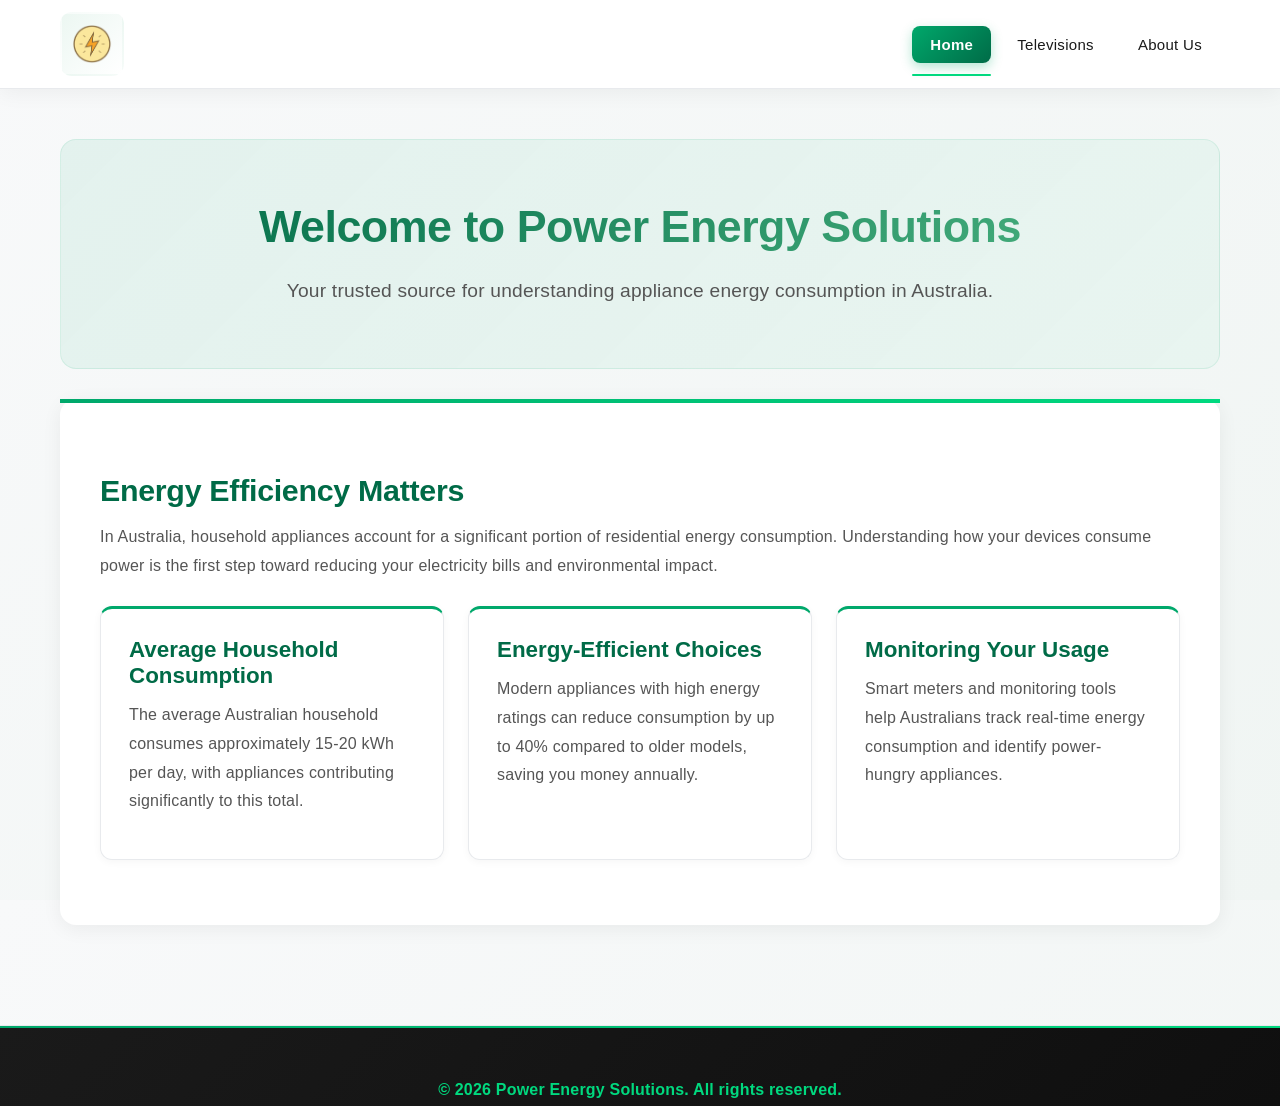
==== Exercise 0.2/index.html @ 6bb60370 "First commit" ====
<!DOCTYPE html>
<html lang="en">
<head>
    <meta charset="UTF-8">
    <meta name="viewport" content="width=device-width, initial-scale=1.0">
    <title>Power Energy Solutions</title>
    <link rel="stylesheet" href="css/styles.css">
</head>
<body>
    <header>
        <nav class="navbar">
            <div class="logo-container">
                <button id="logo-btn" class="logo" title="Go to Home page">
                    <img src="logo/Logo.png" alt="Power Energy Solutions Logo">
                </button>
            </div>
            <ul class="nav-links">
                <li><button class="nav-btn active" data-page="home">Home</button></li>
                <li><button class="nav-btn" data-page="televisions">Televisions</button></li>
                <li><button class="nav-btn" data-page="about">About Us</button></li>
            </ul>
        </nav>
    </header>

    <main>
        <!-- Home Page -->
        <div id="home" class="page active">
            <section class="hero">
                <h1>Welcome to Power Energy Solutions</h1>
                <p class="hero-subtitle">Your trusted source for understanding appliance energy consumption in Australia.</p>
            </section>
            <div class="content-section">
                <h2>Energy Efficiency Matters</h2>
                <p>In Australia, household appliances account for a significant portion of residential energy consumption. Understanding how your devices consume power is the first step toward reducing your electricity bills and environmental impact.</p>
                <div class="info-grid">
                    <div class="info-card">
                        <h3>Average Household Consumption</h3>
                        <p>The average Australian household consumes approximately 15-20 kWh per day, with appliances contributing significantly to this total.</p>
                    </div>
                    <div class="info-card">
                        <h3>Energy-Efficient Choices</h3>
                        <p>Modern appliances with high energy ratings can reduce consumption by up to 40% compared to older models, saving you money annually.</p>
                    </div>
                    <div class="info-card">
                        <h3>Monitoring Your Usage</h3>
                        <p>Smart meters and monitoring tools help Australians track real-time energy consumption and identify power-hungry appliances.</p>
                    </div>
                </div>
            </div>
        </div>

        <!-- Televisions Page -->
        <div id="televisions" class="page">
            <h1>Television Energy Consumption Guide</h1>
            <p>Learn how much power your television uses and how to minimize energy waste.</p>
            <div class="content-section">
                <h2>Understanding TV Power Consumption</h2>
                <p>Television energy consumption varies significantly based on size, technology, and usage patterns.</p>
                
                <h3>Power Consumption by Technology</h3>
                <div class="table-container">
                    <table class="energy-table">
                        <thead>
                            <tr>
                                <th>Technology</th>
                                <th>55" TV (Average)</th>
                                <th>Annual Cost (AUS)</th>
                                <th>CO₂ Emissions</th>
                            </tr>
                        </thead>
                        <tbody>
                            <tr>
                                <td>LED TV</td>
                                <td>80-150 W</td>
                                <td>$30-$54</td>
                                <td>0.35 tonnes</td>
                            </tr>
                            <tr>
                                <td>QLED TV</td>
                                <td>100-180 W</td>
                                <td>$36-$65</td>
                                <td>0.44 tonnes</td>
                            </tr>
                            <tr>
                                <td>OLED TV</td>
                                <td>90-170 W</td>
                                <td>$32-$61</td>
                                <td>0.41 tonnes</td>
                            </tr>
                            <tr>
                                <td>Mini-LED TV</td>
                                <td>110-200 W</td>
                                <td>$40-$72</td>
                                <td>0.50 tonnes</td>
                            </tr>
                        </tbody>
                    </table>
                </div>

                <h3>Average Australian Viewing</h3>
                <p>Australians watch an average of 3-4 hours of television daily. With an average TV consuming 100W, this equates to 300-400 Wh (0.3-0.4 kWh) per day dedicated to television viewing alone.</p>
            </div>
        </div>

        <!-- About Us Page -->
        <div id="about" class="page">
            <h1>About Power Energy Solutions</h1>
            <p>Dedicated to educating Australian households about energy consumption and efficiency.</p>
            <div class="content-section">
                <h2>Our Mission</h2>
                <p>Power Energy Solutions is committed to helping Australian households understand and reduce their energy consumption. We provide accurate, practical information about how common household appliances use electricity, enabling consumers to make informed decisions about their energy usage.</p>

                <h2>Why Energy Efficiency Matters in Australia</h2>
                <p>Australia has one of the highest per-capita energy consumptions in the world. With rising electricity costs and increasing environmental concerns, understanding appliance energy consumption is more important than ever. Our goal is to empower households with knowledge to:</p>
                <ul class="about-list">
                    <li>Reduce monthly electricity bills</li>
                    <li>Lower their carbon footprint</li>
                    <li>Make sustainable appliance choices</li>
                    <li>Understand energy labels and ratings</li>
                </ul>

                <h2>Key Facts About Australian Energy</h2>
                <div class="facts-grid">
                    <div class="fact-card">
                        <h3>Growing Energy Demand</h3>
                        <p>Australian households increasingly rely on air conditioning and heating, with climate control accounting for up to 40% of residential energy use.</p>
                    </div>
                    <div class="fact-card">
                        <h3>Rising Costs</h3>
                        <p>Electricity prices in Australia have risen significantly, making energy efficiency an important budget consideration for households.</p>
                    </div>
                    <div class="fact-card">
                        <h3>Renewable Transition</h3>
                        <p>Australia is transitioning to renewable energy sources, making the demand for energy-efficient appliances more critical than ever.</p>
                    </div>
                </div>

                <h2>Contact & Information</h2>
                <p>For more information about appliance energy consumption in Australia, consult Energy.gov.au or the Australian Appliance & Equipment Manufacturers' Association (AAEMA).</p>
            </div>
        </div>
    </main>

    <footer>
        <p>&copy; 2026 Power Energy Solutions. All rights reserved.</p>
        <p>Built with the assistance of Claude AI (Anthropic)</p>
    </footer>

    <script src="js/script.js"></script>
</body>
</html>
---- Exercise 0.2/css/styles.css ----
/* Root Colors - Modern Green theme matching power logo */
:root {
    --primary-color: #00A86B;
    --primary-dark: #006B47;
    --primary-light: #4CB381;
    --accent-color: #00D97F;
    --text-color: #1a1a1a;
    --text-light: #555555;
    --bg-color: #f8f9fa;
    --border-color: #e8eaed;
    --hover-color: #ecf7f2;
    --shadow-sm: 0 2px 8px rgba(0, 0, 0, 0.08);
    --shadow-md: 0 8px 24px rgba(0, 168, 107, 0.12);
    --shadow-lg: 0 12px 32px rgba(0, 0, 0, 0.1);
}

/* Global Styles */
* {
    margin: 0;
    padding: 0;
    box-sizing: border-box;
}

html, body {
    height: 100%;
    scroll-behavior: smooth;
}

body {
    font-family: -apple-system, BlinkMacSystemFont, 'Segoe UI', 'Roboto', 'Oxygen', 'Ubuntu', 'Cantarell', sans-serif;
    color: var(--text-color);
    background: linear-gradient(135deg, #f8f9fa 0%, #f0f5f3 100%);
    display: flex;
    flex-direction: column;
    min-height: 100vh;
}

main {
    flex: 1;
    max-width: 1200px;
    margin: 0 auto;
    padding: 50px 20px;
    width: 100%;
}

/* Header and Navigation */
header {
    background: white;
    border-bottom: 1px solid var(--border-color);
    position: sticky;
    top: 0;
    z-index: 100;
    box-shadow: 0 4px 20px rgba(0, 0, 0, 0.05);
    backdrop-filter: blur(10px);
    background: rgba(255, 255, 255, 0.95);
}

.navbar {
    max-width: 1200px;
    margin: 0 auto;
    display: flex;
    justify-content: space-between;
    align-items: center;
    padding: 12px 20px;
}

.logo-container {
    display: flex;
    align-items: center;
}

.logo {
    background: linear-gradient(135deg, var(--hover-color), white);
    border: 2px solid transparent;
    cursor: pointer;
    padding: 10px;
    border-radius: 12px;
    transition: all 0.3s cubic-bezier(0.4, 0, 0.2, 1);
    display: flex;
    align-items: center;
    justify-content: center;
}

.logo:hover {
    background: linear-gradient(135deg, var(--primary-light), var(--primary-color));
    border-color: var(--accent-color);
    box-shadow: 0 8px 24px rgba(0, 168, 107, 0.25);
    transform: translateY(-2px);
}

.logo:active {
    transform: scale(0.95);
}

.logo svg {
    display: block;
    filter: drop-shadow(0 2px 4px rgba(0, 0, 0, 0.1));
}

.logo img {
    width: 40px;
    height: 40px;
    display: block;
}

.nav-links {
    list-style: none;
    display: flex;
    gap: 8px;
}

.nav-btn {
    background: transparent;
    border: none;
    padding: 10px 18px;
    font-size: 15px;
    font-weight: 500;
    color: var(--text-color);
    cursor: pointer;
    border-radius: 8px;
    transition: all 0.3s cubic-bezier(0.4, 0, 0.2, 1);
    position: relative;
    text-decoration: none;
    letter-spacing: 0.3px;
}

.nav-btn:hover {
    color: var(--primary-color);
    background: var(--hover-color);
    transform: translateY(-2px);
}

.nav-btn.active {
    color: white;
    background: linear-gradient(135deg, var(--primary-color), var(--primary-dark));
    font-weight: 600;
    box-shadow: 0 4px 12px rgba(0, 168, 107, 0.3);
}

.nav-btn.active::after {
    content: '';
    position: absolute;
    bottom: -13px;
    left: 0;
    right: 0;
    height: 2px;
    background: var(--accent-color);
    border-radius: 1px;
}

/* Page Content */
.page {
    display: none;
    animation: fadeInUp 0.5s ease-out;
}

.page.active {
    display: block;
}

@keyframes fadeInUp {
    from {
        opacity: 0;
        transform: translateY(20px);
    }
    to {
        opacity: 1;
        transform: translateY(0);
    }
}

@keyframes slideDown {
    from {
        opacity: 0;
        transform: translateY(-10px);
    }
    to {
        opacity: 1;
        transform: translateY(0);
    }
}

h1 {
    background: linear-gradient(135deg, var(--primary-dark), var(--primary-color));
    -webkit-background-clip: text;
    -webkit-text-fill-color: transparent;
    background-clip: text;
    font-size: 3em;
    margin-bottom: 15px;
    font-weight: 700;
    letter-spacing: -0.5px;
    line-height: 1.2;
}

.hero {
    background: linear-gradient(135deg, rgba(0, 168, 107, 0.08), rgba(0, 217, 127, 0.04));
    padding: 60px 40px;
    border-radius: 16px;
    margin-bottom: 30px;
    border: 1px solid rgba(0, 168, 107, 0.1);
    text-align: center;
    animation: slideDown 0.6s cubic-bezier(0.4, 0, 0.2, 1);
}

.hero h1 {
    font-size: 2.8em;
    margin-bottom: 20px;
    background: linear-gradient(135deg, var(--primary-dark), var(--primary-light));
    -webkit-background-clip: text;
    -webkit-text-fill-color: transparent;
    background-clip: text;
}

.hero-subtitle {
    font-size: 1.2em;
    color: var(--text-light);
    margin: 0;
    font-weight: 500;
}

h2 {
    color: var(--primary-dark);
    font-size: 1.9em;
    margin-top: 30px;
    margin-bottom: 15px;
    font-weight: 700;
    letter-spacing: -0.3px;
}

h3 {
    color: var(--primary-color);
    font-size: 1.4em;
    margin-top: 20px;
    margin-bottom: 12px;
    font-weight: 600;
}

p {
    line-height: 1.8;
    color: var(--text-light);
    margin-bottom: 15px;
    font-size: 1em;
    letter-spacing: 0.2px;
}

.content-section {
    background: white;
    padding: 40px;
    border-radius: 16px;
    border-left: none;
    margin-top: 20px;
    box-shadow: 0 4px 20px rgba(0, 0, 0, 0.06);
    border-top: 4px solid transparent;
    border-image: linear-gradient(90deg, var(--primary-color), var(--accent-color)) 1;
    transition: all 0.3s cubic-bezier(0.4, 0, 0.2, 1);
}

.content-section:hover {
    box-shadow: var(--shadow-md);
    transform: translateY(-2px);
}

/* Grid Layouts */
.content-grid {
    display: grid;
    grid-template-columns: repeat(auto-fit, minmax(280px, 1fr));
    gap: 24px;
    margin: 20px 0;
}

.info-grid {
    display: grid;
    grid-template-columns: repeat(auto-fit, minmax(260px, 1fr));
    gap: 24px;
    margin: 25px 0;
}

.facts-grid {
    display: grid;
    grid-template-columns: repeat(auto-fit, minmax(280px, 1fr));
    gap: 24px;
    margin: 25px 0;
}

.info-card, .fact-card {
    background: white;
    padding: 28px;
    border-radius: 12px;
    border: 1px solid var(--border-color);
    border-top: 3px solid var(--primary-color);
    transition: all 0.3s cubic-bezier(0.4, 0, 0.2, 1);
    box-shadow: 0 2px 8px rgba(0, 0, 0, 0.04);
    position: relative;
    overflow: hidden;
}

.info-card::before, .fact-card::before {
    content: '';
    position: absolute;
    top: 0;
    left: 0;
    right: 0;
    height: 3px;
    background: linear-gradient(90deg, var(--primary-color), var(--accent-color));
    transform: scaleX(0);
    transform-origin: left;
    transition: transform 0.3s cubic-bezier(0.4, 0, 0.2, 1);
}

.info-card:hover, .fact-card:hover {
    transform: translateY(-8px);
    box-shadow: var(--shadow-md);
    border-color: var(--primary-light);
}

.info-card:hover::before, .fact-card:hover::before {
    transform: scaleX(1);
}

.info-card h3, .fact-card h3 {
    color: var(--primary-dark);
    margin-top: 0;
    font-weight: 700;
}

/* Table Styles */
.table-container {
    overflow-x: auto;
    margin: 20px 0;
    border-radius: 12px;
    box-shadow: 0 4px 16px rgba(0, 0, 0, 0.08);
}

.energy-table {
    width: 100%;
    border-collapse: collapse;
    background-color: white;
}

.energy-table thead {
    background: linear-gradient(90deg, var(--primary-color), var(--primary-dark));
    color: white;
}

.energy-table th {
    padding: 16px 18px;
    text-align: left;
    font-weight: 700;
    letter-spacing: 0.3px;
    font-size: 0.95em;
}

.energy-table td {
    padding: 14px 18px;
    border-bottom: 1px solid var(--border-color);
    color: var(--text-light);
    font-weight: 500;
}

.energy-table tbody tr {
    transition: all 0.2s ease;
}

.energy-table tbody tr:hover {
    background: var(--hover-color);
    box-shadow: inset 0 0 0 1px var(--primary-light);
}

.energy-table tbody tr:nth-child(even) {
    background-color: #fafbfc;
}

/* Lists */
.tips-list, .about-list {
    margin-left: 0;
    margin-top: 15px;
    margin-bottom: 20px;
    padding-left: 0;
    display: flex;
    flex-direction: column;
    gap: 12px;
}

.tips-list li, .about-list li {
    margin-bottom: 0;
    line-height: 1.7;
    color: var(--text-light);
    display: flex;
    align-items: flex-start;
    gap: 12px;
    padding: 10px 12px;
    border-radius: 8px;
    transition: all 0.2s ease;
}

.tips-list li:hover, .about-list li:hover {
    background: var(--hover-color);
    padding-left: 16px;
}

.tips-list li:before {
    content: "⚡";
    color: var(--primary-color);
    font-weight: bold;
    flex-shrink: 0;
    font-size: 1.1em;
}

.about-list li:before {
    content: "✓";
    color: var(--accent-color);
    font-weight: bold;
    flex-shrink: 0;
    font-size: 1.1em;
}

/* Footer */
footer {
    background: linear-gradient(135deg, #1a1a1a 0%, #0f0f0f 100%);
    color: white;
    text-align: center;
    padding: 40px 20px;
    margin-top: 50px;
    border-top: 1px solid var(--border-color);
    position: relative;
    overflow: hidden;
}

footer::before {
    content: '';
    position: absolute;
    top: 0;
    left: 0;
    right: 0;
    height: 2px;
    background: linear-gradient(90deg, var(--primary-color), var(--accent-color));
}

footer p {
    margin: 10px 0;
    color: #cccccc;
    font-size: 0.95em;
    letter-spacing: 0.2px;
}

footer p:first-child {
    color: var(--accent-color);
    font-weight: 700;
    font-size: 1em;
}

/* Responsive Design */
@media (max-width: 768px) {
    .navbar {
        flex-direction: column;
        gap: 15px;
        padding: 12px 15px;
    }

    .nav-links {
        flex-direction: column;
        gap: 8px;
        width: 100%;
    }

    .nav-btn {
        width: 100%;
        text-align: left;
        padding: 12px 16px;
        border-radius: 8px;
    }

    h1 {
        font-size: 2.2em;
    }

    h2 {
        font-size: 1.5em;
    }

    main {
        padding: 30px 15px;
    }

    .content-section {
        padding: 25px;
    }

    .info-grid, .facts-grid {
        grid-template-columns: 1fr;
        gap: 16px;
    }

    .info-card, .fact-card {
        padding: 20px;
    }
}

@media (max-width: 480px) {
    h1 {
        font-size: 1.7em;
    }

    h2 {
        font-size: 1.3em;
    }

    h3 {
        font-size: 1.1em;
    }

    .nav-links {
        gap: 4px;
    }

    .nav-btn {
        padding: 10px 14px;
        font-size: 14px;
    }

    p {
        font-size: 0.95em;
    }

    .energy-table {
        font-size: 0.85em;
    }

    .energy-table th,
    .energy-table td {
        padding: 10px;
    }

    .content-section {
        padding: 15px;
    }

    main {
        padding: 20px 12px;
    }
}
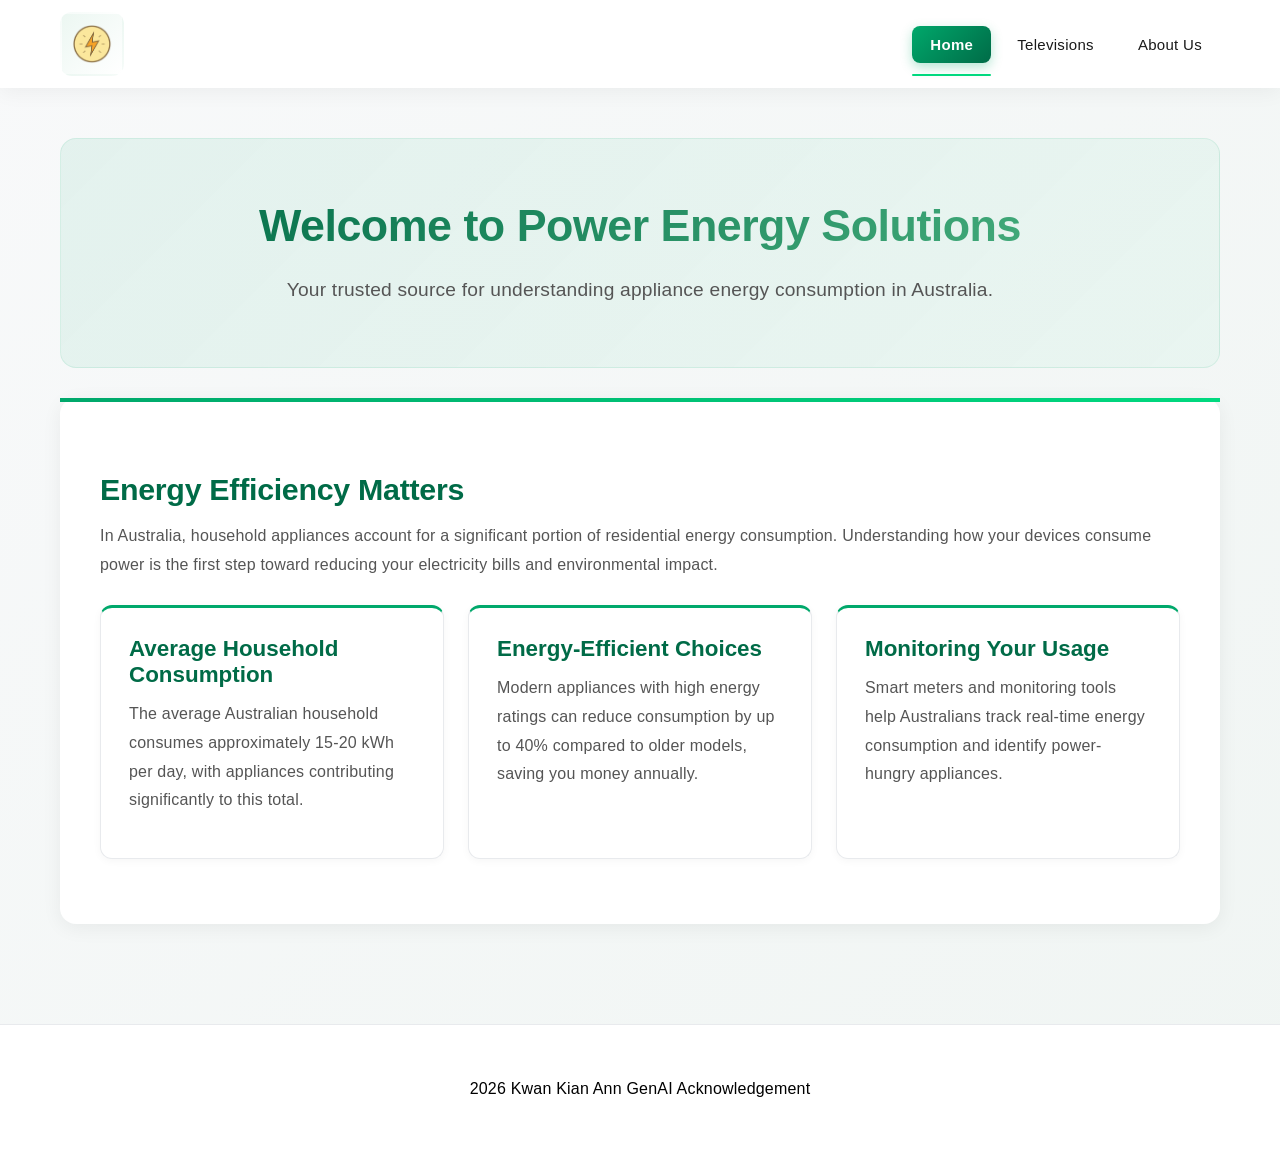
==== commit 2aaf5caa: "Last change" ====
--- a/Exercise 0.2/index.html
+++ b/Exercise 0.2/index.html
@@ -63,36 +63,13 @@
                         <thead>
                             <tr>
                                 <th>Technology</th>
-                                <th>55" TV (Average)</th>
+                                <th>Screen Size</th>
+                                <th>Power Consumption (W)</th>
                                 <th>Annual Cost (AUS)</th>
                                 <th>CO₂ Emissions</th>
                             </tr>
                         </thead>
                         <tbody>
-                            <tr>
-                                <td>LED TV</td>
-                                <td>80-150 W</td>
-                                <td>$30-$54</td>
-                                <td>0.35 tonnes</td>
-                            </tr>
-                            <tr>
-                                <td>QLED TV</td>
-                                <td>100-180 W</td>
-                                <td>$36-$65</td>
-                                <td>0.44 tonnes</td>
-                            </tr>
-                            <tr>
-                                <td>OLED TV</td>
-                                <td>90-170 W</td>
-                                <td>$32-$61</td>
-                                <td>0.41 tonnes</td>
-                            </tr>
-                            <tr>
-                                <td>Mini-LED TV</td>
-                                <td>110-200 W</td>
-                                <td>$40-$72</td>
-                                <td>0.50 tonnes</td>
-                            </tr>
                         </tbody>
                     </table>
                 </div>
@@ -142,8 +119,7 @@
     </main>
 
     <footer>
-        <p>&copy; 2026 Power Energy Solutions. All rights reserved.</p>
-        <p>Built with the assistance of Claude AI (Anthropic)</p>
+        <p>2026 Kwan Kian Ann GenAI Acknowledgement</p>
     </footer>
 
     <script src="js/script.js"></script>
--- a/Exercise 0.2/css/styles.css
+++ b/Exercise 0.2/css/styles.css
@@ -6,12 +6,9 @@
     --accent-color: #00D97F;
     --text-color: #1a1a1a;
     --text-light: #555555;
-    --bg-color: #f8f9fa;
     --border-color: #e8eaed;
     --hover-color: #ecf7f2;
-    --shadow-sm: 0 2px 8px rgba(0, 0, 0, 0.08);
     --shadow-md: 0 8px 24px rgba(0, 168, 107, 0.12);
-    --shadow-lg: 0 12px 32px rgba(0, 0, 0, 0.1);
 }
 
 /* Global Styles */
@@ -21,8 +18,7 @@
     box-sizing: border-box;
 }
 
-html, body {
-    height: 100%;
+html {
     scroll-behavior: smooth;
 }
 
@@ -36,7 +32,6 @@
 }
 
 main {
-    flex: 1;
     max-width: 1200px;
     margin: 0 auto;
     padding: 50px 20px;
@@ -46,8 +41,7 @@
 /* Header and Navigation */
 header {
     background: white;
-    border-bottom: 1px solid var(--border-color);
-    position: sticky;
+    bosition: sticky;
     top: 0;
     z-index: 100;
     box-shadow: 0 4px 20px rgba(0, 0, 0, 0.05);
@@ -81,20 +75,8 @@
     justify-content: center;
 }
 
-.logo:hover {
-    background: linear-gradient(135deg, var(--primary-light), var(--primary-color));
-    border-color: var(--accent-color);
-    box-shadow: 0 8px 24px rgba(0, 168, 107, 0.25);
-    transform: translateY(-2px);
-}
-
 .logo:active {
     transform: scale(0.95);
-}
-
-.logo svg {
-    display: block;
-    filter: drop-shadow(0 2px 4px rgba(0, 0, 0, 0.1));
 }
 
 .logo img {
@@ -254,7 +236,6 @@
     border-image: linear-gradient(90deg, var(--primary-color), var(--accent-color)) 1;
     transition: all 0.3s cubic-bezier(0.4, 0, 0.2, 1);
 }
-
 .content-section:hover {
     box-shadow: var(--shadow-md);
     transform: translateY(-2px);
@@ -416,36 +397,29 @@
 
 /* Footer */
 footer {
-    background: linear-gradient(135deg, #1a1a1a 0%, #0f0f0f 100%);
-    color: white;
+    background: white;  
     text-align: center;
     padding: 40px 20px;
     margin-top: 50px;
     border-top: 1px solid var(--border-color);
     position: relative;
     overflow: hidden;
-}
-
-footer::before {
-    content: '';
-    position: absolute;
-    top: 0;
-    left: 0;
-    right: 0;
-    height: 2px;
-    background: linear-gradient(90deg, var(--primary-color), var(--accent-color));
+    display: flex;
+    flex-direction: column;
+    justify-content: center;
+    align-items: center;
 }
 
 footer p {
-    margin: 10px 0;
+    margin: 10px;
     color: #cccccc;
     font-size: 0.95em;
     letter-spacing: 0.2px;
 }
 
 footer p:first-child {
-    color: var(--accent-color);
-    font-weight: 700;
+    color: black;   
+    font-weight: 400;
     font-size: 1em;
 }
 
